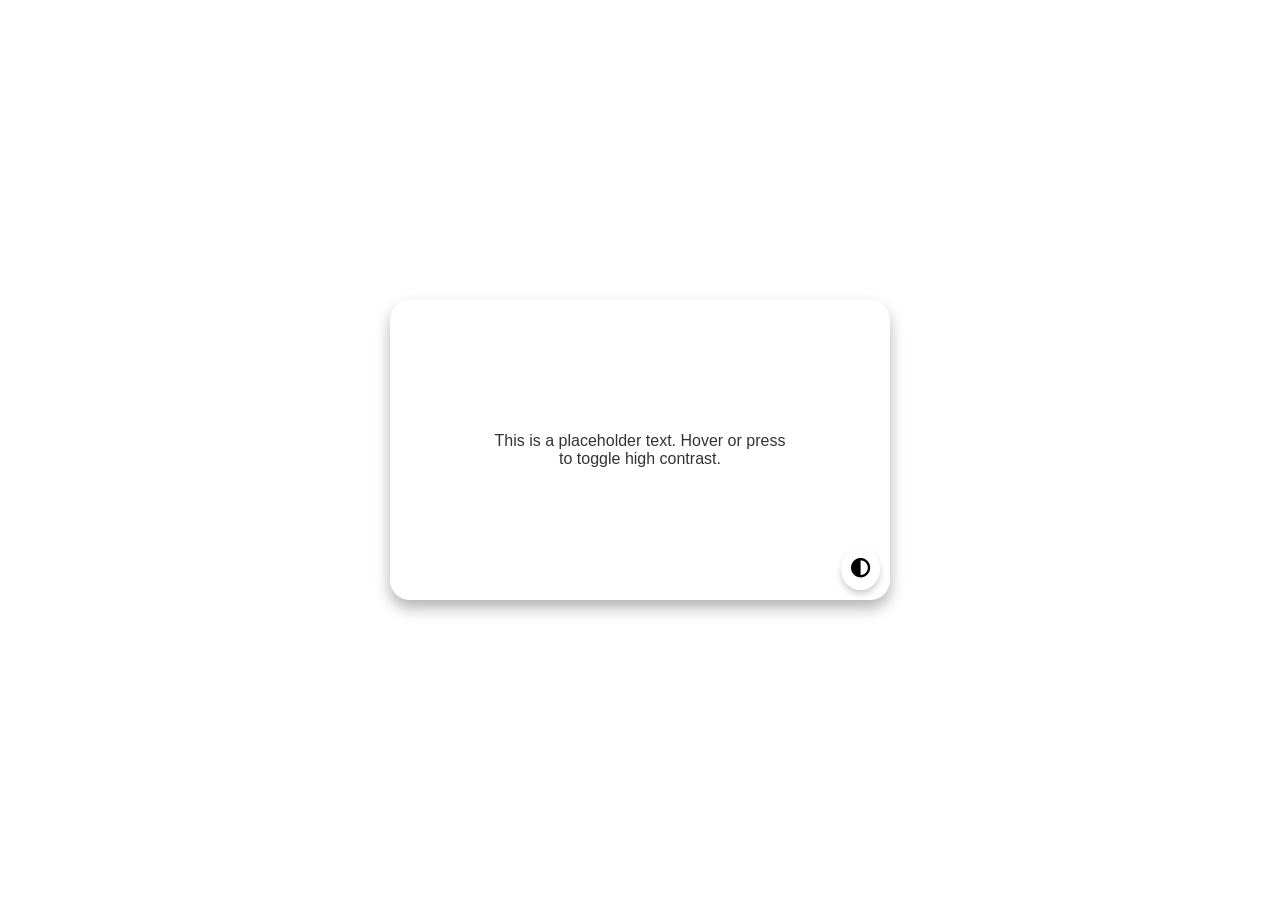
==== tarjetas-ux-accesibilidad/index.html @ 4f4f7b0a "tarjetas frosty glass accesibility" ====
<!DOCTYPE html>
<html lang="en">
<head>
  <meta charset="UTF-8">
  <meta name="viewport" content="width=device-width, initial-scale=1.0">
  <title>Interactive Card</title>
  <link href="https://cdnjs.cloudflare.com/ajax/libs/font-awesome/6.0.0-beta3/css/all.min.css" rel="stylesheet">
  <link rel="stylesheet" href="styles.css">
</head>
<body>
  <div class="card">
    <div class="text-box" id="text-box">
      <p>This is a placeholder text. Hover or press to toggle high contrast.</p>
    </div>
    <button class="toggle-mode" id="toggle-mode">
      <i class="fas fa-adjust"></i>
    </button>
  </div>

  <script src="script.js"></script>
</body>
</html>
---- tarjetas-ux-accesibilidad/styles.css ----
body {
    margin: 0;
    padding: 0;
    display: flex;
    justify-content: center;
    align-items: center;
    height: 100vh;
    background: url('https://upload.wikimedia.org/wikipedia/commons/5/56/Vincent_van_Gogh_-_Starry_Night_-_Google_Art_Project.jpg') no-repeat center center/cover;
    font-family: Arial, sans-serif;
  }
  
  .card {
    position: relative;
    width: 80%;
    max-width: 500px;
    height: 300px;
    display: flex;
    justify-content: center;
    align-items: center;
    border-radius: 20px;
    overflow: hidden;
    box-shadow: 0 8px 15px rgba(0, 0, 0, 0.3);
  }
  
  .text-box {
    position: absolute;
    width: 60%;
    height: 30%;
    background: rgba(255, 255, 255, 0.5);
    border-radius: 20px;
    backdrop-filter: blur(10px);
    display: flex;
    justify-content: center;
    align-items: center;
    text-align: center;
    color: #333;
    font-size: 1rem;
    padding: 10px;
    transition: background 0.3s ease, color 0.3s ease;
  }
  
  .text-box:hover,
  .text-box:active {
    background: var(--contrast-bg, #000);
    color: var(--contrast-color, #fff);
  }
  
  .toggle-mode {
    position: absolute;
    bottom: 10px;
    right: 10px;
    background: rgba(255, 255, 255, 0.8);
    border: none;
    border-radius: 50%;
    padding: 10px;
    cursor: pointer;
    font-size: 1.2rem;
    box-shadow: 0 4px 6px rgba(0, 0, 0, 0.2);
    transition: background 0.3s ease;
  }
  
  .toggle-mode:hover {
    background: rgba(255, 255, 255, 1);
  }
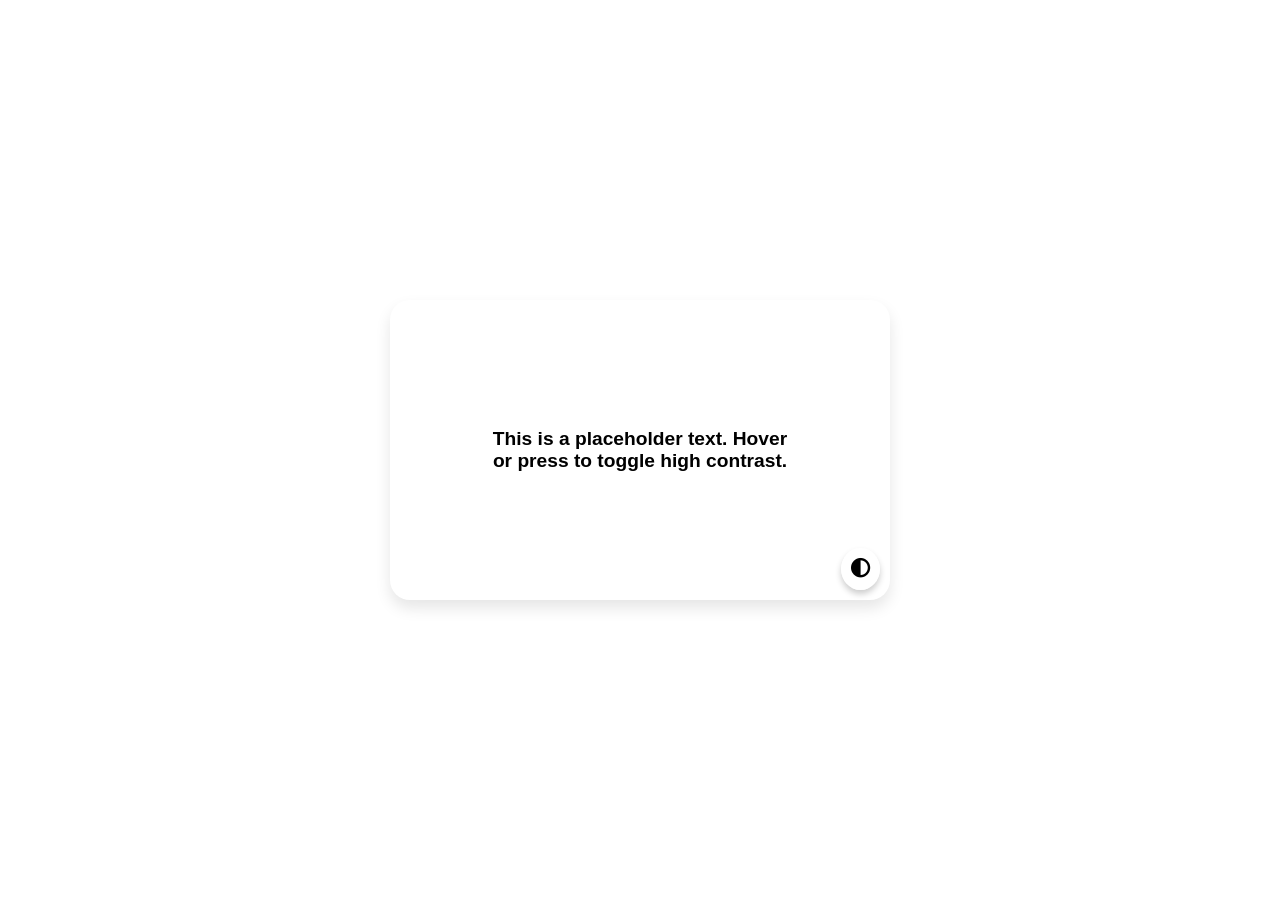
==== commit bd41d2ca: "hover-toggle" ====
--- a/tarjetas-ux-accesibilidad/index.html
+++ b/tarjetas-ux-accesibilidad/index.html
@@ -6,6 +6,73 @@
   <title>Interactive Card</title>
   <link href="https://cdnjs.cloudflare.com/ajax/libs/font-awesome/6.0.0-beta3/css/all.min.css" rel="stylesheet">
   <link rel="stylesheet" href="styles.css">
+  <style>
+    body {
+      margin: 0;
+      padding: 0;
+      display: flex;
+      justify-content: center;
+      align-items: center;
+      height: 100vh;
+      background: url('https://upload.wikimedia.org/wikipedia/commons/8/82/Marc%2C_Franz_-_Blue_Horse_I_-_Google_Art_Project.jpg') no-repeat center center/cover;
+      font-family: Arial, sans-serif;
+    }
+
+    .card {
+      position: relative;
+      width: 80%;
+      max-width: 500px;
+      height: 300px;
+      display: flex;
+      justify-content: center;
+      align-items: center;
+      border-radius: 20px;
+      overflow: hidden;
+      box-shadow: 0 8px 15px rgba(0, 0, 0, 0.1);
+    }
+
+    .text-box {
+      position: absolute;
+      width: 60%;
+      height: 30%;
+      background: rgba(255, 255, 255, 0.5);
+      border-radius: 20px;
+      backdrop-filter: blur(10px);
+      display: flex;
+      justify-content: center;
+      align-items: center;
+      text-align: center;
+      color: #000;
+      font-weight: 900;
+      font-size: 1.2rem;
+      padding: 10px;
+      transition: background 0.3s ease, color 0.3s ease;
+    }
+
+    .text-box:hover,
+    .text-box:active {
+      background: var(--contrast-bg, #000);
+      color: var(--contrast-color, #fff);
+    }
+
+    .toggle-mode {
+      position: absolute;
+      bottom: 10px;
+      right: 10px;
+      background: rgba(255, 255, 255, 0.8);
+      border: none;
+      border-radius: 50%;
+      padding: 10px;
+      cursor: pointer;
+      font-size: 1.2rem;
+      box-shadow: 0 4px 6px rgba(0, 0, 0, 0.2);
+      transition: background 0.3s ease;
+    }
+
+    .toggle-mode:hover {
+      background: rgba(255, 255, 255, 1);
+    }
+  </style>
 </head>
 <body>
   <div class="card">
@@ -16,7 +83,33 @@
       <i class="fas fa-adjust"></i>
     </button>
   </div>
+  <script>
+    const textBox = document.getElementById('text-box');
+    const toggleModeButton = document.getElementById('toggle-mode');
+    let isDarkMode = true;
 
-  <script src="script.js"></script>
+    toggleModeButton.addEventListener('click', () => {
+      isDarkMode = !isDarkMode;
+      document.documentElement.style.setProperty('--contrast-bg', isDarkMode ? '#000' : '#fff');
+      document.documentElement.style.setProperty('--contrast-color', isDarkMode ? '#fff' : '#000');
+
+      // Update text-box immediately to reflect the mode
+      if (isDarkMode) {
+        textBox.style.color = '#fff';
+      } else {
+        textBox.style.color = '#000';
+      }
+    });
+
+    textBox.addEventListener('mousedown', () => {
+      textBox.style.background = getComputedStyle(document.documentElement).getPropertyValue('--contrast-bg');
+      textBox.style.color = getComputedStyle(document.documentElement).getPropertyValue('--contrast-color');
+    });
+
+    textBox.addEventListener('mouseup', () => {
+      textBox.style.background = 'rgba(255, 255, 255, 0.5)';
+      textBox.style.color = '#000';
+    });
+  </script>
 </body>
 </html>
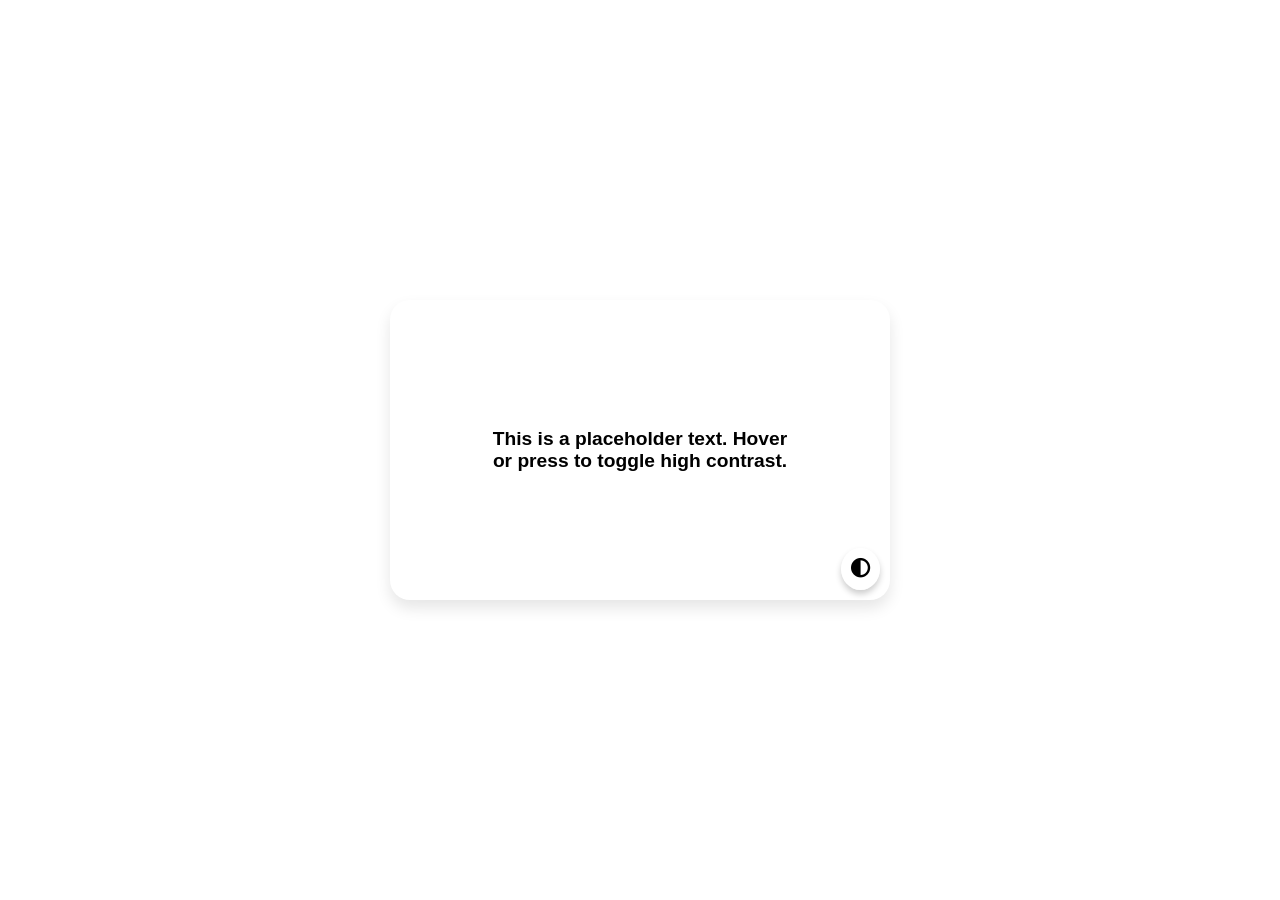
==== commit 5c843344: "ligh up" ====
--- a/tarjetas-ux-accesibilidad/index.html
+++ b/tarjetas-ux-accesibilidad/index.html
@@ -35,7 +35,7 @@
       position: absolute;
       width: 60%;
       height: 30%;
-      background: rgba(255, 255, 255, 0.5);
+      background: rgba(255, 255, 255, 0.2);
       border-radius: 20px;
       backdrop-filter: blur(10px);
       display: flex;
@@ -45,7 +45,7 @@
       color: #000;
       font-weight: 900;
       font-size: 1.2rem;
-      padding: 10px;
+      padding: 40px;
       transition: background 0.3s ease, color 0.3s ease;
     }
 
@@ -59,7 +59,7 @@
       position: absolute;
       bottom: 10px;
       right: 10px;
-      background: rgba(255, 255, 255, 0.8);
+      background: rgba(255, 255, 255, 0.6);
       border: none;
       border-radius: 50%;
       padding: 10px;
@@ -107,7 +107,7 @@
     });
 
     textBox.addEventListener('mouseup', () => {
-      textBox.style.background = 'rgba(255, 255, 255, 0.5)';
+      textBox.style.background = 'rgba(255, 255, 255, 0.2)';
       textBox.style.color = '#000';
     });
   </script>
